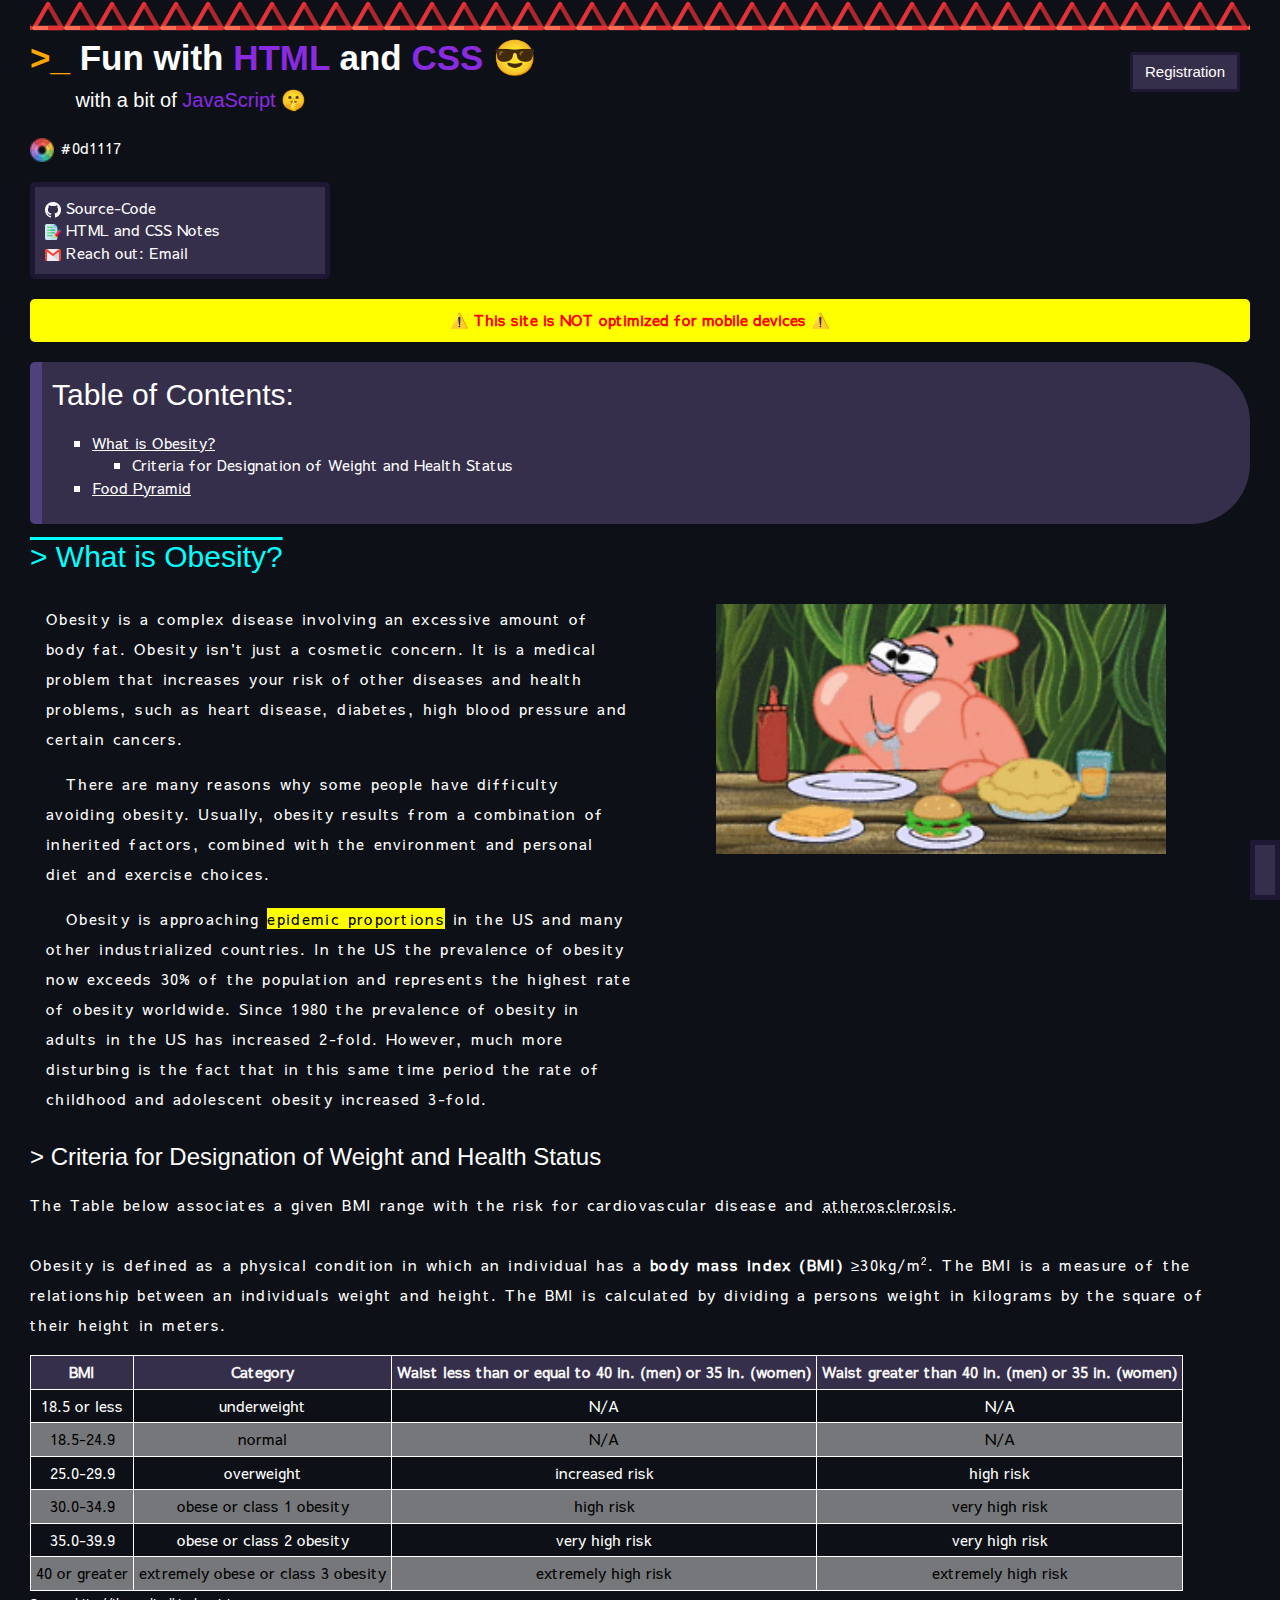
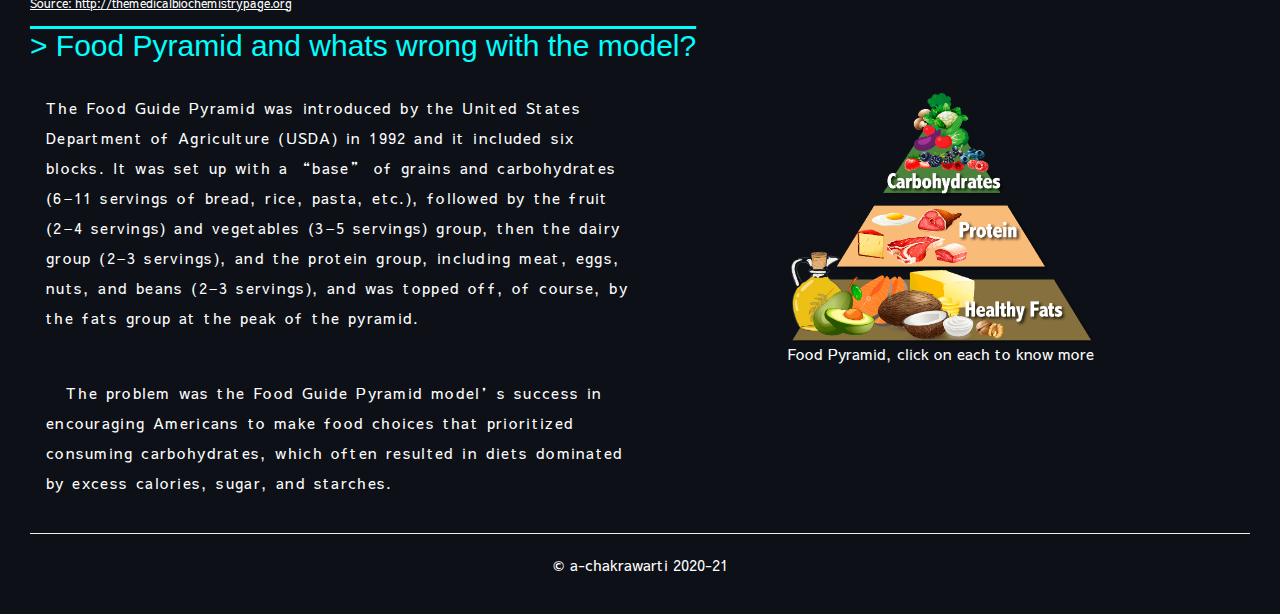
==== index.html @ 02c047dd "Implemented position property" ====
<!DOCTYPE html>
<html lang="en">

<head>
    <meta charset="UTF-8">
    <meta name="viewport" content="width=device-width, initial-scale=1.0">
    <title>Fun with HTML and CSS</title>
    <link rel="stylesheet" href="https://www.w3schools.com/w3css/4/w3.css">
    <link rel="stylesheet" href="./style.css">
    <link rel="icon" href="./assets/track.png" type="image/gif" sizes="24x24">
</head>

<body>
    <!-- Top Border -->
    <div class="top"></div>
    <header>
        <span class="blink">>_ </span><span class="blink default">Fun with <span id="mark">HTML <span
                    class="default">and</span> CSS &#128526;</span></span>
                    <button onclick="window.location.href='./form-validation/form-validation.html'"
                    id="register">Registration</button>
                    <br>
        <span style="font-size: 20px;">&emsp;&emsp; with a bit of <span id="mark">JavaScript</span> 🤫</span>
    </header>

    <!-- Background color changer and registration -->
    <div>
        <label for="bgcolor"><img src="./assets/color-circle.png" width="24px" height="24px"></label>
        <!-- <label for="bgcolor"><span id="color-wheel-img"></span></label> -->
        <input type="color" id="bgcolor"><span id="color-value">#0d1117</span>
    </div>

    <!-- Navigation Links -->
    <nav>
        <a href="https://github.com/a-chakrawarti/Webpage-Crownstack" target="_blank"><img
                src="./assets/GitHub-Mark-Light-32px.png" style="width: 16px; height: 16px;"> Source-Code </a><br>
        <a href="https://github.com/a-chakrawarti/Webpage-Crownstack/tree/master/handbook" target="_parent"><img
                src="./assets/notes.png" style="width: 16px; height: 16px;"> HTML and CSS Notes</a><br>
        <a href="mailto:anupam.chakraborty@crownstack.com"><img src="./assets/gmail.png"> Reach out: Email</a>
    </nav>

    <div id="alert">⚠️ This site is NOT optimized for mobile devices ⚠️</div>

    <div class="table-contents">
        <h2>Table of Contents:</h2>
        <ul>
            <li><a href="#obesity">What is Obesity?</a>
                <ul>
                    <li>Criteria for Designation of Weight and Health Status</li>
                </ul>
            </li>
            <li><a href="#foodpyramid">Food Pyramid</a></li>
        </ul>
    </div>

    <h2 class="title" id="obesity">> What is Obesity?</h2>
    <div class="w3-row-padding">
        <div class="w3-half">
            <p>
                Obesity is a complex disease involving an excessive amount of body fat. Obesity isn't just a cosmetic
                concern. It is a medical problem that increases your risk of other diseases and health problems, such as
                heart disease, diabetes, high blood pressure and certain cancers.
            </p>

            <p class="indent-para"> There are many reasons why some people have difficulty avoiding obesity. Usually,
                obesity results
                from a combination of inherited factors, combined with the environment and personal diet and exercise
                choices.
            </p>

            <p class="indent-para">
                Obesity is approaching <mark>epidemic proportions</mark> in the US and many other industrialized
                countries. In the US the
                prevalence of obesity now exceeds 30% of the population and represents the highest rate of obesity
                worldwide. Since 1980 the prevalence of obesity in adults in the US has increased 2-fold. However,
                much
                more
                disturbing is the fact that in this same time period the rate of childhood and adolescent obesity
                increased
                3-fold.
            </p>
        </div>

        <div class="w3-half">
            <figure>
                <img src="./assets/eating.gif" class="center" width="450" height="250" alt="Obesity">
            </figure>
        </div>
    </div>
    <div>
        <h3>> Criteria for Designation of Weight and Health Status</h3>
        <p>The Table below associates a given BMI range with the risk for cardiovascular disease and <abbr
                title="buildup of fats, cholesterol etc in and on your artery walls which can restrict blood flow">atherosclerosis</abbr>.

            <br><br>Obesity is defined as a physical condition in which an individual has a <b>body mass index (BMI)</b>
            ≥30kg/m<sup>2</sup>. The BMI
            is a measure of the relationship between an individuals weight and height. The BMI is calculated by dividing
            a
            persons weight in kilograms by the square of their height in meters.
        </p>
        <table id="data-table">
            <tr>
                <th>BMI</th>
                <th>Category</th>
                <th>Waist less than or equal to 40 in. (men) or 35 in. (women)</th>
                <th>Waist greater than 40 in. (men) or 35 in. (women)</th>
            </tr>
            <tr>
                <td>18.5 or less</td>
                <td>underweight</td>
                <td>N/A</td>
                <td>N/A</td>
            </tr>
            <tr>
                <td>18.5-24.9</td>
                <td>normal</td>
                <td>N/A</td>
                <td>N/A</td>
            </tr>
            <tr>
                <td>25.0-29.9</td>
                <td>overweight</td>
                <td>increased risk</td>
                <td>high risk</td>
            </tr>
            <tr>
                <td>30.0-34.9</td>
                <td>obese or class 1 obesity</td>
                <td>high risk</td>
                <td>very high risk</td>
            <tr>
                <td>35.0-39.9</td>
                <td>obese or class 2 obesity</td>
                <td>very high risk</td>
                <td>very high risk</td>
            </tr>
            <tr>
                <td>40 or greater</td>
                <td>extremely obese or class 3 obesity</td>
                <td>extremely high risk</td>
                <td>extremely high risk</td>
            </tr>
        </table>
        <small><a href="http://themedicalbiochemistrypage.org/obesity-metabolic-and-clinical-consequences/">Source:
                http://themedicalbiochemistrypage.org</a></small>
    </div>
    </div>

    <div>
        <h2 class="title" id="foodpyramid">> Food Pyramid and whats wrong with the model?</h2>
        <div class="w3-row-padding">
            <div class="w3-half">
                <p>The Food Guide Pyramid was introduced by the United States Department of Agriculture (USDA) in 1992
                    and it included six blocks. It was set up with a “base” of grains and carbohydrates (6–11 servings
                    of bread, rice, pasta, etc.), followed by the fruit (2–4 servings) and vegetables (3–5 servings)
                    group, then the dairy group (2–3 servings), and the protein group, including meat, eggs, nuts, and
                    beans (2–3 servings), and was topped off, of course, by the fats group at the peak of the pyramid.
                    <br><br>
                <p class="indent-para">The problem was the Food Guide Pyramid model’s success in encouraging Americans to
                    make food choices
                    that prioritized consuming carbohydrates, which often resulted in diets dominated by excess
                    calories, sugar, and starches.</p>
                </p>
            </div>
            <div class="w3-half">
                <figure>
                    <img class="center" src="./assets/foodpyramid.png" width="300" height="250" usemap=#foodpyramid>
                    <figcaption>Food Pyramid, click on each to know more</figcaption>
                    <map name="foodpyramid">
                        <area shape="rect" coords="0,0,300,100" href="https://medlineplus.gov/carbohydrates.html"
                            target="_blank" alt="Carbs" onclick="notify('Carbohydrates')" title="Carbs">
                        <area shape="rect" coords="0,100,300,175" href="https://medlineplus.gov/dietaryproteins.html"
                            target="_blank" alt="Proteins" onclick="notify('Proteins')" title="Protein">
                        <area shape="rect" coords="0,175,300,250" href="https://medlineplus.gov/dietaryfats.html"
                            target="_blank" alt="Fats" onclick="notify('Fats')" title="Fats">
                    </map>
                </figure>
            </div>
        </div>
    </div>
    <!-- <p>This is just a canvas</p>
    <canvas id="myCanvas" width="300px" height="200px"></canvas> -->
    <hr>
    <footer>© a-chakrawarti 2020-21</footer>

</body>
<script src="./date-time.js"></script>
<script src="./scripts.js"></script>

</html>
---- style.css ----
@import url('https://fonts.googleapis.com/css2?family=Sawarabi+Gothic&display=swap');


body {
    background-color: #0d1117; 
    /* background-color: #239869;  */
    /* background-image: url('./assets/pexels-alexander-tiupa-192136.jpg'); */
    background-attachment: fixed;
    margin: 0 30px 10px 30px;
    color: white;
    font-family: 'Sawarabi Gothic', sans-serif;
}

/* The >* part which is key: apply blur to the children individually
rather than to the parent, that way children can individually un-blur. */

/* body>*:hover {
    outline: 2px dotted red;
    outline-offset: 3px;
}

body>*>*:hover {
    outline: 1px orange solid;
} */

.top {
    background-image: url('./assets/border-top.png');
    background-repeat: repeat-x;
    background-attachment: fixed;
    width: 100%;
    height: 32px;
}

#alert {
    max-width: 100%;
    margin: 20px 0 20px 0;
    min-height: 40px;
    padding: 10px;
    background-color: yellow;
    color: red;
    font-weight: bold;
    text-align: center;
    border-radius: 5px;
}

header {
    color:white;
    margin-bottom: 20px;
    font-family: 'Trebuchet MS', 'Lucida Sans Unicode', 'Lucida Grande', 'Lucida Sans', Arial, sans-serif;
    position: sticky;
    background-color: inherit;
    top: 0px;
}

#clock {
    position:fixed;
    bottom: 0;
    right: 0;
    color: whitesmoke;
    font-size: 14px;
    text-align: right;
    vertical-align: bottom;
    max-width: 250px;
    min-height: 60px;
    padding: 10px;
    background-color: #362f4b;
    border: 5px solid #1f1835;
}

#clock:hover {
    color: cyan;
}

#mark {
    color: blueviolet;
}

.blink {
    font-size: 35px;
    font-weight: 900;
    color:orange;
}

table, th, td {
    border: 1px white solid;
    border-collapse: collapse;
    text-align: center;
    padding: 5px;
}

.table-contents {
    /* border: 1px solid white; */
    border-radius: 5px 60px 60px 5px;
    border-left-style: solid;
    border-width: 12px;
    border-color: #50407d;
    width: auto;
    height: auto;
    padding: 10px;
    background-color: #362f4b;
}

.table-contents h2 {
    margin-top: 0;
}

a {
    color: white;
}

a:hover {
    color: cyan;
}

.title {
    color:cyan;
    text-decoration: overline;
}

#data-table th {
    background-color: #362f4b;
    color: whitesmoke;
}

#data-table tr:nth-child(odd) {
    background-color: #f6f6f672;
    color: black;
}

#data-table tr:hover {
    background-color: rgba(192, 59, 59, 0.434);
}

/* #data-table tbody tr:first-child td:last-child {
    background-color: #f6f6f672;
    color: black;
} */

ul {
    list-style-type:square;
}

nav {
    width: 300px;
    height: auto;
    margin: 20px 0 10px;
    padding: 10px 0 10px;
    background-color: #362f4b;
    border-radius: 5px;
    border: 5px solid #1f1835;
}

nav > a {
    margin-left: 10px;
    text-decoration: none;
}

nav a:hover {
    color:cyan;
    background-color: rgba(41, 39, 39, 0.579);
}

footer {
    margin: 10px 0 10px 0;
    width: 100%;
    height: 50px;
    text-align: center;
    vertical-align: bottom;
}

footer:hover {
    color: cyan;
}

figcaption {
    text-align: center;
}

img.center { /* img element and center class */
    display: block;
    margin-left: auto;
    margin-right: auto;
    cursor: wait;
}

#bgcolor {
    padding: 0;
    width: 0;
    height: 24px;
    visibility: hidden;
}

#color-value {
    font-size: 15px;
}

.default {
    color: white;
}

#register {
    position: absolute;
    top: 20px;
    right: 10px;
    /* float: right;  */
    width: 110px; 
    height: 40px;
    padding: 5px;
    background-color: #362f4b;
    border: none;
    color: white;
    border-radius: 2px;
    cursor: pointer;
    border: 3px solid #1f1835;
}

#register:hover {
    color:cyan;
}

.indent-para {
    text-indent: 20px;
}

 p {
     letter-spacing: 1.3px;
     word-spacing: 1.5px;
     line-height: 2;
 }
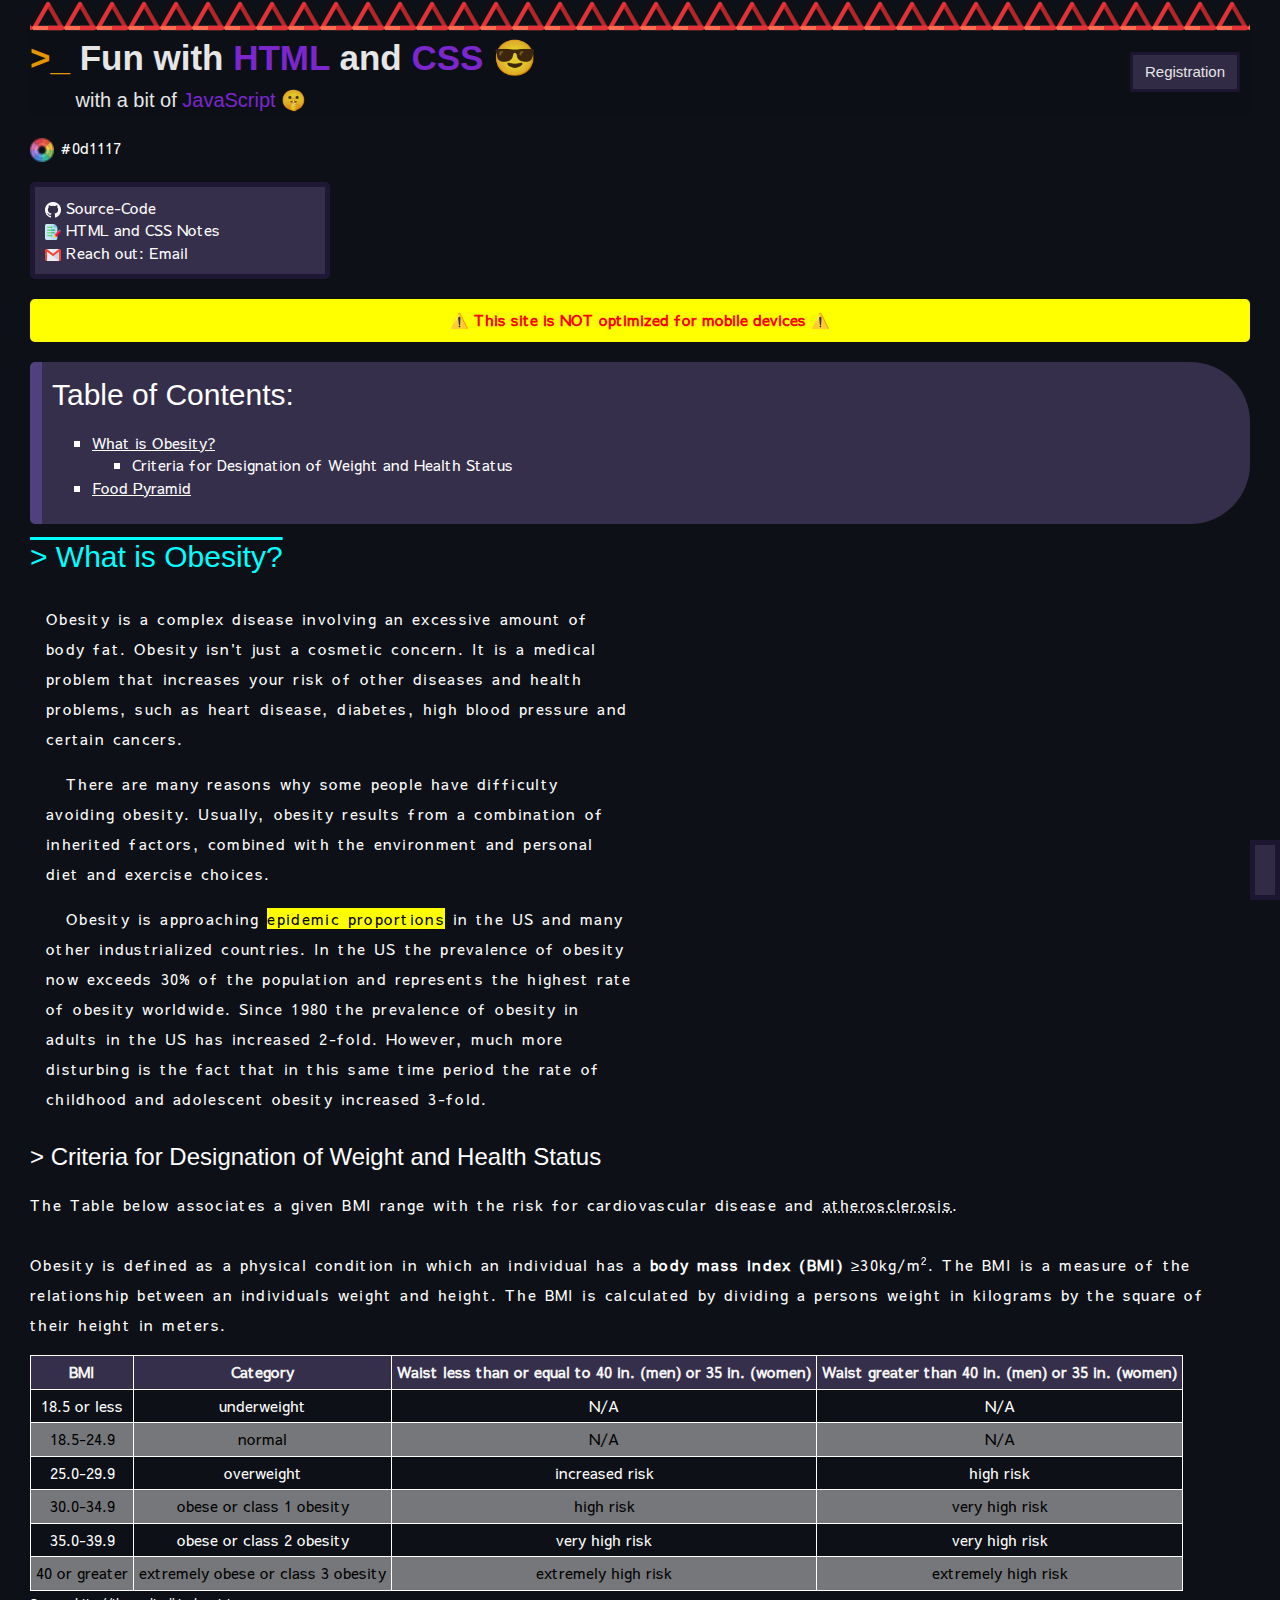
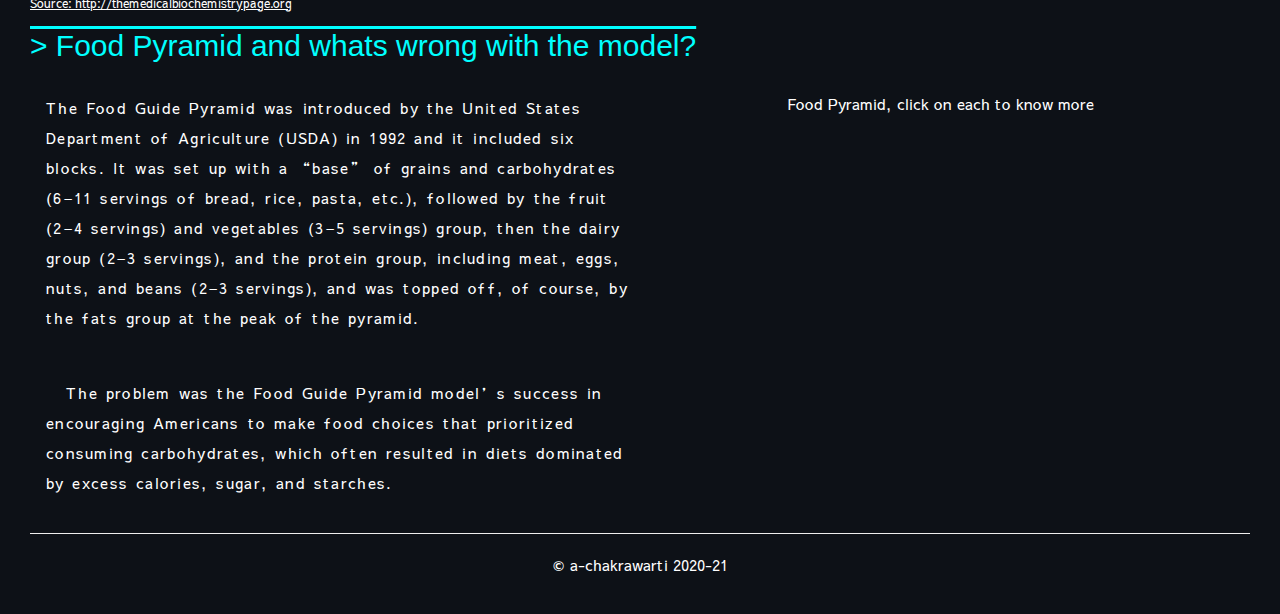
==== commit 7c92e900: "Use of pseudo-class and descendant selector" ====
--- a/index.html
+++ b/index.html
@@ -16,9 +16,9 @@
     <header>
         <span class="blink">>_ </span><span class="blink default">Fun with <span id="mark">HTML <span
                     class="default">and</span> CSS &#128526;</span></span>
-                    <button onclick="window.location.href='./form-validation/form-validation.html'"
-                    id="register">Registration</button>
-                    <br>
+
+        <button onclick="window.location.href='./form-validation/form-validation.html'" id="register">Registration</button>
+        <br>
         <span style="font-size: 20px;">&emsp;&emsp; with a bit of <span id="mark">JavaScript</span> 🤫</span>
     </header>
 
--- a/style.css
+++ b/style.css
@@ -50,6 +50,7 @@
     position: sticky;
     background-color: inherit;
     top: 0px;
+    opacity: 0.9;
 }
 
 #clock {
@@ -176,13 +177,6 @@
     text-align: center;
 }
 
-img.center { /* img element and center class */
-    display: block;
-    margin-left: auto;
-    margin-right: auto;
-    cursor: wait;
-}
-
 #bgcolor {
     padding: 0;
     width: 0;
@@ -222,8 +216,20 @@
     text-indent: 20px;
 }
 
- p {
+p {
      letter-spacing: 1.3px;
      word-spacing: 1.5px;
      line-height: 2;
- }+}
+
+img.center { /* img element and center class */
+    display: block;
+    margin-left: auto;
+    margin-right: auto;
+    cursor: wait;
+    display: none;
+}
+
+.w3-row-padding:hover img {
+    display: block;
+}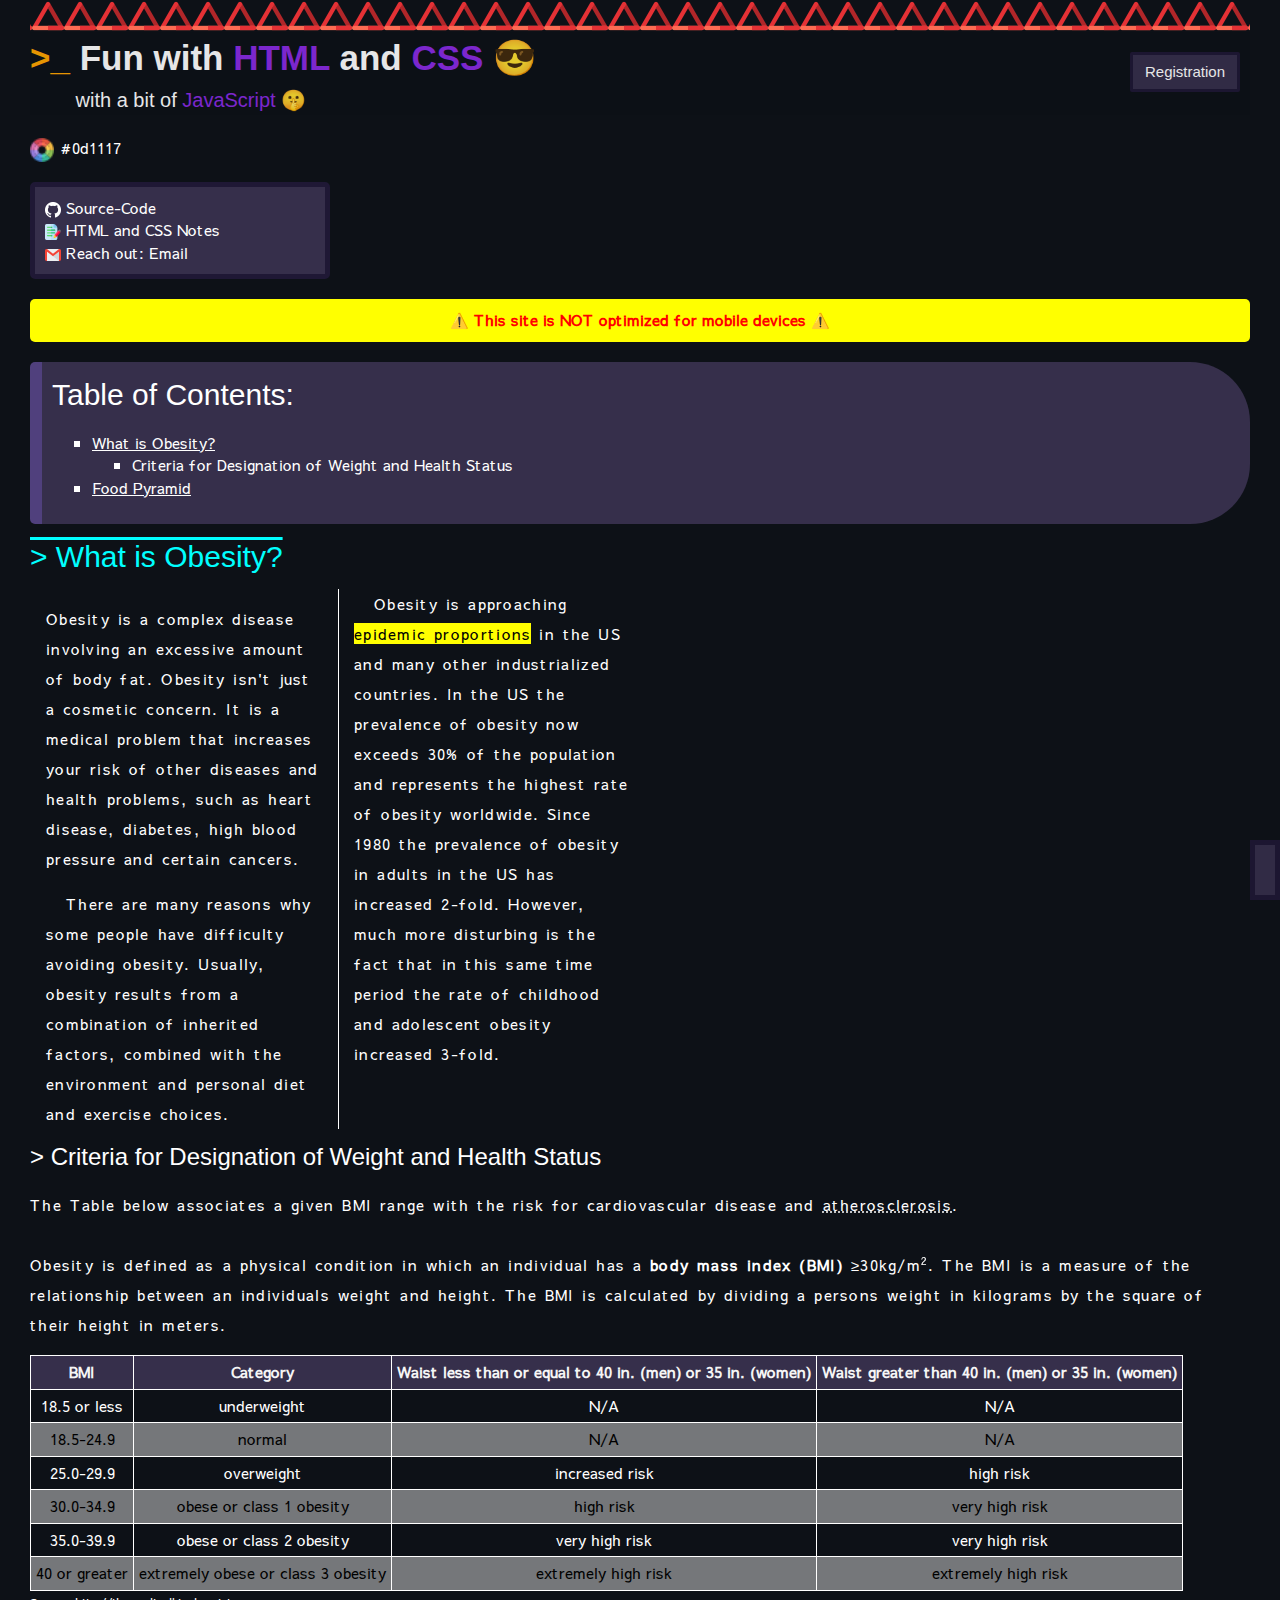
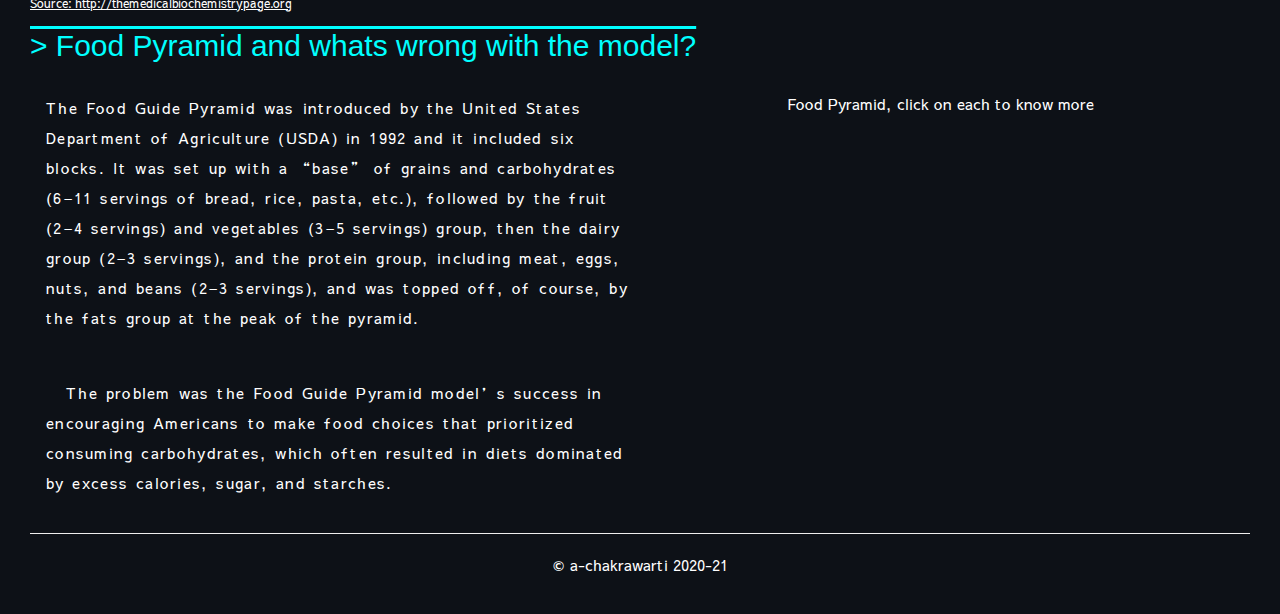
==== commit 4f1eb033: "Implemented multi column" ====
--- a/index.html
+++ b/index.html
@@ -54,7 +54,7 @@
 
     <h2 class="title" id="obesity">> What is Obesity?</h2>
     <div class="w3-row-padding">
-        <div class="w3-half">
+        <div class="w3-half two-column">
             <p>
                 Obesity is a complex disease involving an excessive amount of body fat. Obesity isn't just a cosmetic
                 concern. It is a medical problem that increases your risk of other diseases and health problems, such as
--- a/style.css
+++ b/style.css
@@ -9,6 +9,11 @@
     margin: 0 30px 10px 30px;
     color: white;
     font-family: 'Sawarabi Gothic', sans-serif;
+}
+
+::selection {
+    color: red;
+    background-color: white;
 }
 
 /* The >* part which is key: apply blur to the children individually
@@ -66,10 +71,12 @@
     padding: 10px;
     background-color: #362f4b;
     border: 5px solid #1f1835;
+    transition: transform 1s;
 }
 
 #clock:hover {
     color: cyan;
+    transform: scale(1.1, 1.2);
 }
 
 #mark {
@@ -206,10 +213,14 @@
     border-radius: 2px;
     cursor: pointer;
     border: 3px solid #1f1835;
+    transition: transform 2s;
+    
 }
 
 #register:hover {
     color:cyan;
+    box-shadow: 0 3px 15px 2px rgba(0,255,255, 0.7);
+    transform: scale(1.2, 1.2);
 }
 
 .indent-para {
@@ -232,4 +243,11 @@
 
 .w3-row-padding:hover img {
     display: block;
+}
+
+.two-column {
+    column-count: 2;
+    column-gap: 30px;
+    column-rule-style: solid;
+    column-rule-width: 1px;
 }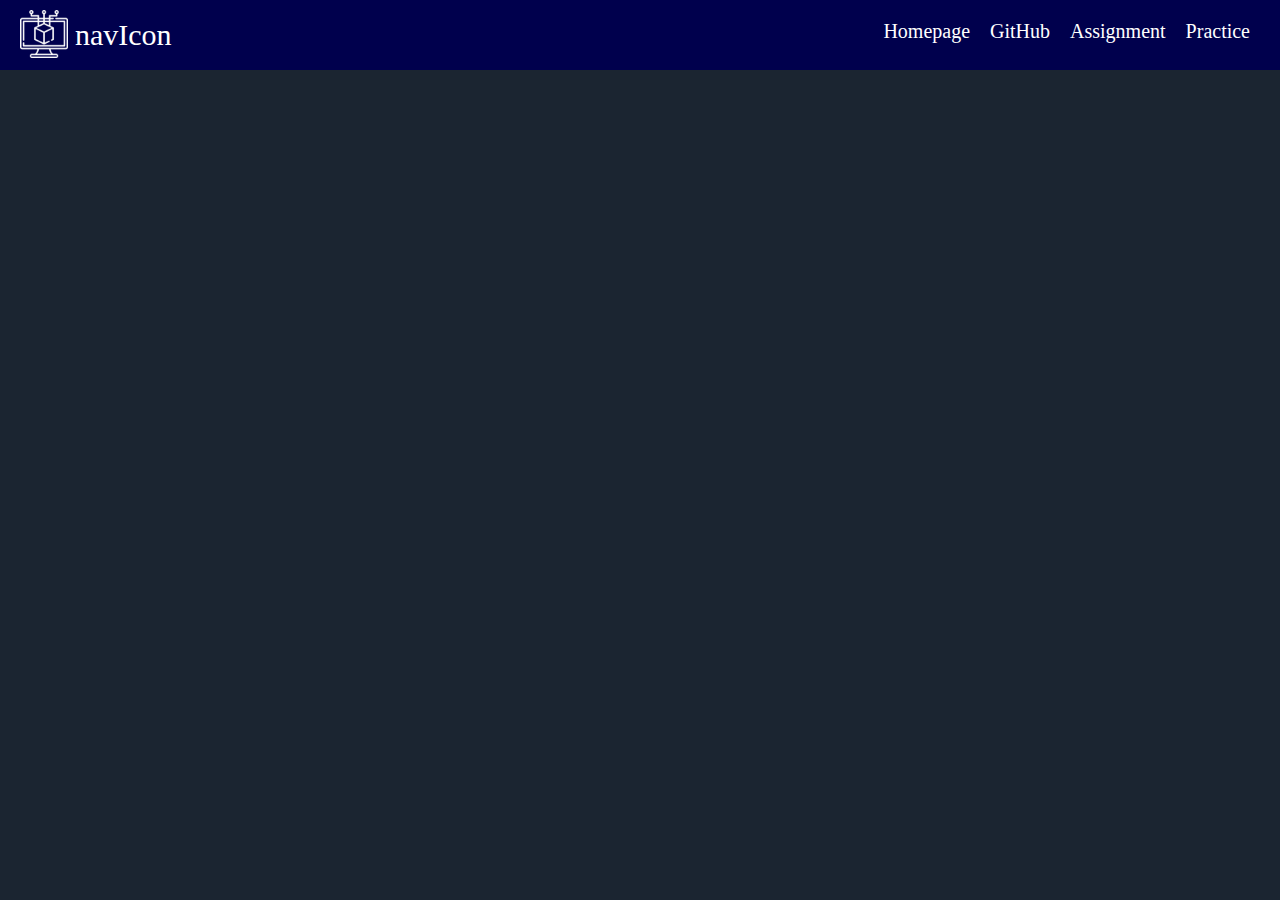
==== commit ab8e2abf: "Started assignment: todo" ====
--- a/index.html
+++ b/index.html
@@ -1,189 +1,23 @@
 <!DOCTYPE html>
 <html lang="en">
-
 <head>
     <meta charset="UTF-8">
     <meta name="viewport" content="width=device-width, initial-scale=1.0">
-    <title>Fun with HTML and CSS</title>
-    <link rel="stylesheet" href="https://www.w3schools.com/w3css/4/w3.css">
-    <link rel="stylesheet" href="./style.css">
-    <link rel="icon" href="./assets/track.png" type="image/gif" sizes="24x24">
+    <title>Homepage</title>
+    <link rel="stylesheet" href="./index-styles.css"/>
 </head>
-
 <body>
-    <!-- Top Border -->
-    <div class="top"></div>
-    <header>
-        <span class="blink">>_ </span><span class="blink default">Fun with <span id="mark">HTML <span
-                    class="default">and</span> CSS &#128526;</span></span>
-
-        <button onclick="window.location.href='./form-validation/form-validation.html'" id="register">Registration</button>
-        <br>
-        <span style="font-size: 20px;">&emsp;&emsp; with a bit of <span id="mark">JavaScript</span> 🤫</span>
-    </header>
-
-    <!-- Background color changer and registration -->
-    <div>
-        <label for="bgcolor"><img src="./assets/color-circle.png" width="24px" height="24px"></label>
-        <!-- <label for="bgcolor"><span id="color-wheel-img"></span></label> -->
-        <input type="color" id="bgcolor"><span id="color-value">#0d1117</span>
-    </div>
-
-    <!-- Navigation Links -->
-    <nav>
-        <a href="https://github.com/a-chakrawarti/Webpage-Crownstack" target="_blank"><img
-                src="./assets/GitHub-Mark-Light-32px.png" style="width: 16px; height: 16px;"> Source-Code </a><br>
-        <a href="https://github.com/a-chakrawarti/Webpage-Crownstack/tree/master/handbook" target="_parent"><img
-                src="./assets/notes.png" style="width: 16px; height: 16px;"> HTML and CSS Notes</a><br>
-        <a href="mailto:anupam.chakraborty@crownstack.com"><img src="./assets/gmail.png"> Reach out: Email</a>
-    </nav>
-
-    <div id="alert">⚠️ This site is NOT optimized for mobile devices ⚠️</div>
-
-    <div class="table-contents">
-        <h2>Table of Contents:</h2>
+    <div class="nav">
+        <span class="icon">
+            <span class="icon-text">navIcon</span>
+        </span>
         <ul>
-            <li><a href="#obesity">What is Obesity?</a>
-                <ul>
-                    <li>Criteria for Designation of Weight and Health Status</li>
-                </ul>
-            </li>
-            <li><a href="#foodpyramid">Food Pyramid</a></li>
+            <li><a href="#">Homepage</a></li>
+            <li><a href="https://github.com/a-chakrawarti/Webpage-Crownstack" target="_blank">GitHub</a></li>
+            <li><a href="#">Assignment</a></li>
+            <li><a href="./practice-work/index.html">Practice</a></li>
         </ul>
     </div>
-
-    <h2 class="title" id="obesity">> What is Obesity?</h2>
-    <div class="w3-row-padding">
-        <div class="w3-half two-column">
-            <p>
-                Obesity is a complex disease involving an excessive amount of body fat. Obesity isn't just a cosmetic
-                concern. It is a medical problem that increases your risk of other diseases and health problems, such as
-                heart disease, diabetes, high blood pressure and certain cancers.
-            </p>
-
-            <p class="indent-para"> There are many reasons why some people have difficulty avoiding obesity. Usually,
-                obesity results
-                from a combination of inherited factors, combined with the environment and personal diet and exercise
-                choices.
-            </p>
-
-            <p class="indent-para">
-                Obesity is approaching <mark>epidemic proportions</mark> in the US and many other industrialized
-                countries. In the US the
-                prevalence of obesity now exceeds 30% of the population and represents the highest rate of obesity
-                worldwide. Since 1980 the prevalence of obesity in adults in the US has increased 2-fold. However,
-                much
-                more
-                disturbing is the fact that in this same time period the rate of childhood and adolescent obesity
-                increased
-                3-fold.
-            </p>
-        </div>
-
-        <div class="w3-half">
-            <figure>
-                <img src="./assets/eating.gif" class="center" width="450" height="250" alt="Obesity">
-            </figure>
-        </div>
-    </div>
-    <div>
-        <h3>> Criteria for Designation of Weight and Health Status</h3>
-        <p>The Table below associates a given BMI range with the risk for cardiovascular disease and <abbr
-                title="buildup of fats, cholesterol etc in and on your artery walls which can restrict blood flow">atherosclerosis</abbr>.
-
-            <br><br>Obesity is defined as a physical condition in which an individual has a <b>body mass index (BMI)</b>
-            ≥30kg/m<sup>2</sup>. The BMI
-            is a measure of the relationship between an individuals weight and height. The BMI is calculated by dividing
-            a
-            persons weight in kilograms by the square of their height in meters.
-        </p>
-        <table id="data-table">
-            <tr>
-                <th>BMI</th>
-                <th>Category</th>
-                <th>Waist less than or equal to 40 in. (men) or 35 in. (women)</th>
-                <th>Waist greater than 40 in. (men) or 35 in. (women)</th>
-            </tr>
-            <tr>
-                <td>18.5 or less</td>
-                <td>underweight</td>
-                <td>N/A</td>
-                <td>N/A</td>
-            </tr>
-            <tr>
-                <td>18.5-24.9</td>
-                <td>normal</td>
-                <td>N/A</td>
-                <td>N/A</td>
-            </tr>
-            <tr>
-                <td>25.0-29.9</td>
-                <td>overweight</td>
-                <td>increased risk</td>
-                <td>high risk</td>
-            </tr>
-            <tr>
-                <td>30.0-34.9</td>
-                <td>obese or class 1 obesity</td>
-                <td>high risk</td>
-                <td>very high risk</td>
-            <tr>
-                <td>35.0-39.9</td>
-                <td>obese or class 2 obesity</td>
-                <td>very high risk</td>
-                <td>very high risk</td>
-            </tr>
-            <tr>
-                <td>40 or greater</td>
-                <td>extremely obese or class 3 obesity</td>
-                <td>extremely high risk</td>
-                <td>extremely high risk</td>
-            </tr>
-        </table>
-        <small><a href="http://themedicalbiochemistrypage.org/obesity-metabolic-and-clinical-consequences/">Source:
-                http://themedicalbiochemistrypage.org</a></small>
-    </div>
-    </div>
-
-    <div>
-        <h2 class="title" id="foodpyramid">> Food Pyramid and whats wrong with the model?</h2>
-        <div class="w3-row-padding">
-            <div class="w3-half">
-                <p>The Food Guide Pyramid was introduced by the United States Department of Agriculture (USDA) in 1992
-                    and it included six blocks. It was set up with a “base” of grains and carbohydrates (6–11 servings
-                    of bread, rice, pasta, etc.), followed by the fruit (2–4 servings) and vegetables (3–5 servings)
-                    group, then the dairy group (2–3 servings), and the protein group, including meat, eggs, nuts, and
-                    beans (2–3 servings), and was topped off, of course, by the fats group at the peak of the pyramid.
-                    <br><br>
-                <p class="indent-para">The problem was the Food Guide Pyramid model’s success in encouraging Americans to
-                    make food choices
-                    that prioritized consuming carbohydrates, which often resulted in diets dominated by excess
-                    calories, sugar, and starches.</p>
-                </p>
-            </div>
-            <div class="w3-half">
-                <figure>
-                    <img class="center" src="./assets/foodpyramid.png" width="300" height="250" usemap=#foodpyramid>
-                    <figcaption>Food Pyramid, click on each to know more</figcaption>
-                    <map name="foodpyramid">
-                        <area shape="rect" coords="0,0,300,100" href="https://medlineplus.gov/carbohydrates.html"
-                            target="_blank" alt="Carbs" onclick="notify('Carbohydrates')" title="Carbs">
-                        <area shape="rect" coords="0,100,300,175" href="https://medlineplus.gov/dietaryproteins.html"
-                            target="_blank" alt="Proteins" onclick="notify('Proteins')" title="Protein">
-                        <area shape="rect" coords="0,175,300,250" href="https://medlineplus.gov/dietaryfats.html"
-                            target="_blank" alt="Fats" onclick="notify('Fats')" title="Fats">
-                    </map>
-                </figure>
-            </div>
-        </div>
-    </div>
-    <!-- <p>This is just a canvas</p>
-    <canvas id="myCanvas" width="300px" height="200px"></canvas> -->
-    <hr>
-    <footer>© a-chakrawarti 2020-21</footer>
-
 </body>
-<script src="./date-time.js"></script>
-<script src="./scripts.js"></script>
-
+<script src="index-script.js"></script>
 </html>--- a/index-styles.css
+++ b/index-styles.css
@@ -0,0 +1,59 @@
+body {
+    margin: 0;
+    background-color: #1b2531;
+}
+
+.nav {
+    margin: 0;
+    padding: 0;
+    width: 40x;
+    height: 70px;
+    position: sticky;
+    top: 0;
+    left: 0;
+    background-color: rgb(0, 0, 77);
+
+}
+.nav ul {
+    margin: 0;
+    padding: 0;
+    position: absolute;
+    bottom: 25%;
+    list-style: none;
+    right: 20px;
+    display: inline;
+}
+
+.nav ul > li {
+    padding: 10px;
+    float: left;
+}
+
+.nav li > a {
+    color: white;
+    font-size: 20px;
+    text-decoration: none;
+}
+
+.nav li > a:hover {
+    color: cyan;
+}
+
+.icon {
+    position: absolute;
+    top: 10px;
+    left: 20px;
+    display: inline-block;
+    width: 48px;
+    height: 48px;
+    background-image: url(./assets/icon.png);
+    background-size: contain;
+}
+
+.icon-text {
+    color: white;
+    font-size: 30px;
+    position: absolute;
+    top: 8px;
+    left: 55px;
+}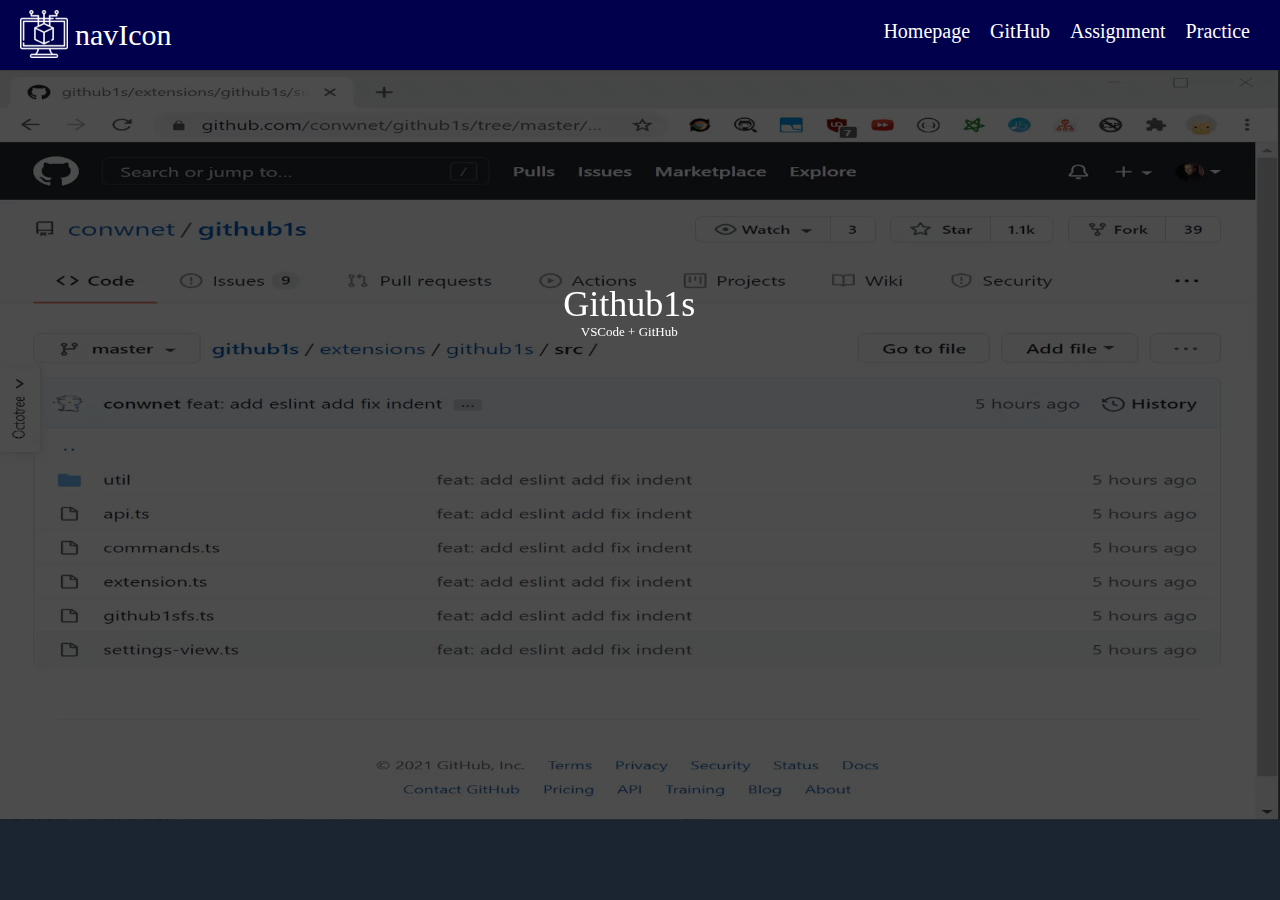
==== commit 9779dec7: "Added video on homepage" ====
--- a/index.html
+++ b/index.html
@@ -14,9 +14,14 @@
         <ul>
             <li><a href="#">Homepage</a></li>
             <li><a href="https://github.com/a-chakrawarti/Webpage-Crownstack" target="_blank">GitHub</a></li>
-            <li><a href="#">Assignment</a></li>
+            <li><a href="./assignments/one-todo/todo.html">Assignment</a></li>
             <li><a href="./practice-work/index.html">Practice</a></li>
         </ul>
+    </div>
+    <div class="hero-video">
+        <div class="hero-cover"></div>
+        <p class="hero-text">Github1s<br><span>VSCode + GitHub</span></p>
+        <video src="./assets/Github1s.mp4" autoplay loop></video>
     </div>
 </body>
 <script src="index-script.js"></script>
--- a/index-styles.css
+++ b/index-styles.css
@@ -56,4 +56,42 @@
     position: absolute;
     top: 8px;
     left: 55px;
+}
+
+.hero-video {
+    position: relative;
+    height: 750px;
+}
+
+.hero-cover {
+    position: absolute;
+    top: 0;
+    left: 0;
+    width: 100%;
+    height: 100%;
+    background-color: rgba(0, 0, 0, 0.7);
+    z-index: 1;
+
+}
+
+
+.hero-video video {
+    min-width: 100%;
+    height: inherit;
+    object-fit: fill;
+}
+
+.hero-text {
+    position: absolute;
+    top: 25%;
+    left: 44%;
+    color: white;
+    font-size: 36px;
+    z-index: 2;
+    text-align: center;
+    line-height: 20px;
+}
+
+.hero-text span {
+    font-size: small;
 }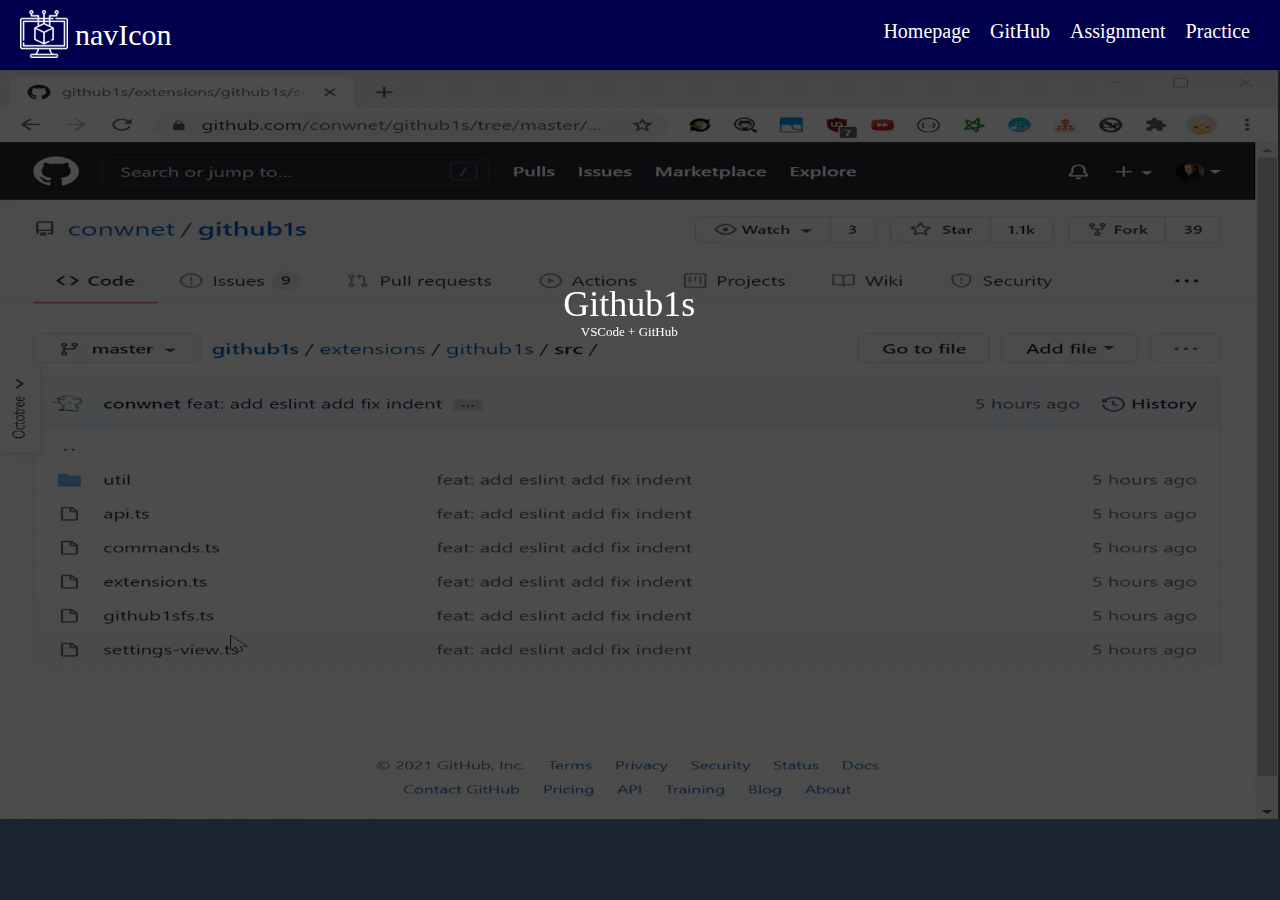
==== commit f448b3e6: "Fix: video needs to be muted to autoplay on chrome" ====
--- a/index.html
+++ b/index.html
@@ -21,7 +21,7 @@
     <div class="hero-video">
         <div class="hero-cover"></div>
         <p class="hero-text">Github1s<br><span>VSCode + GitHub</span></p>
-        <video src="./assets/Github1s.mp4" autoplay loop></video>
+        <video src="./assets/Github1s.mp4" muted autoplay loop></video>
     </div>
 </body>
 <script src="index-script.js"></script>
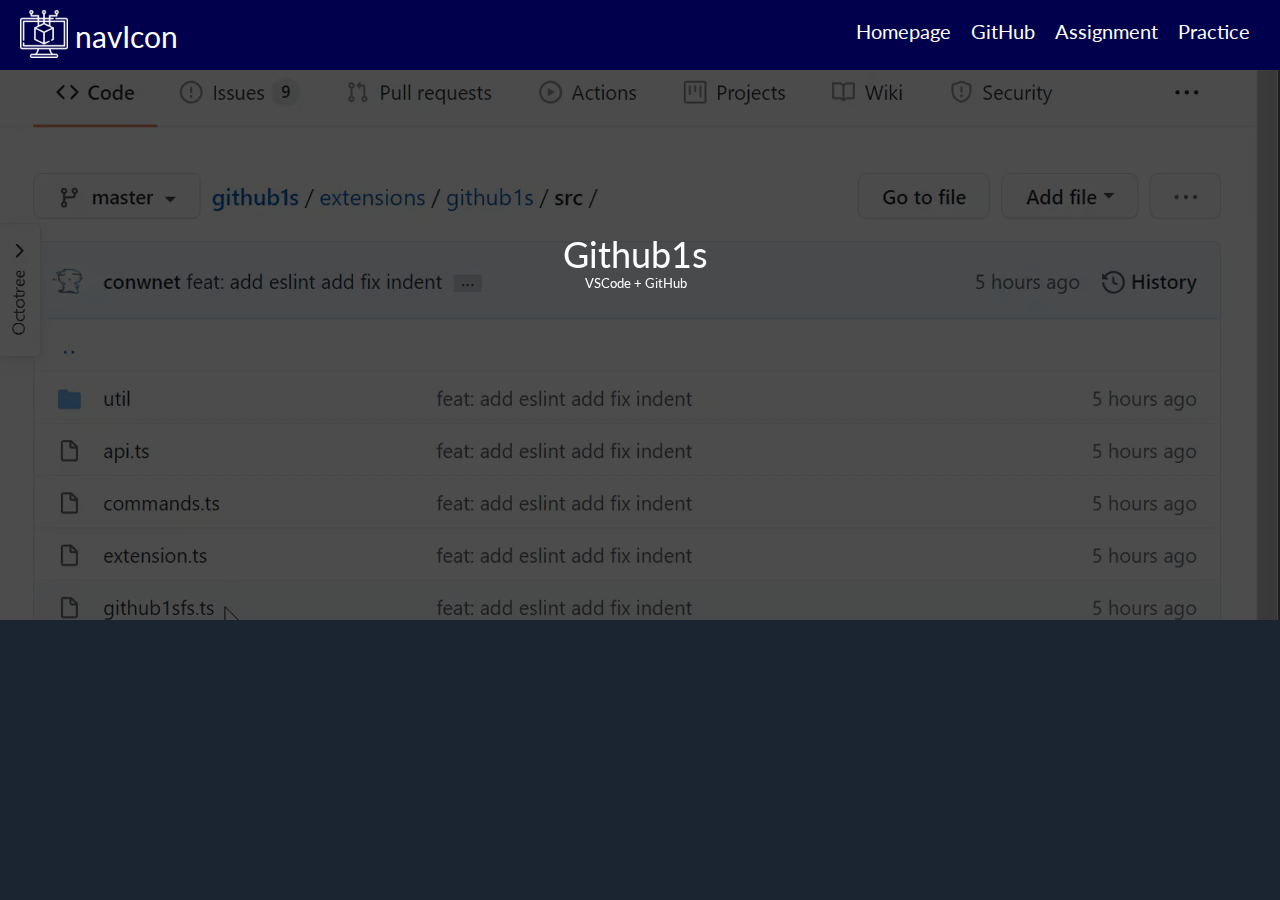
==== commit a08fb7c4: "Updated font" ====
--- a/index.html
+++ b/index.html
@@ -20,7 +20,7 @@
     </div>
     <div class="hero-video">
         <div class="hero-cover"></div>
-        <p class="hero-text">Github1s<br><span>VSCode + GitHub</span></p>
+        <p class="hero-text"><a href="https://github.com/conwnet/github1s">Github1s<br><span>VSCode + GitHub</span></a></p>
         <video src="./assets/Github1s.mp4" muted autoplay loop></video>
     </div>
 </body>
--- a/index-styles.css
+++ b/index-styles.css
@@ -1,6 +1,9 @@
+@import url('https://fonts.googleapis.com/css2?family=Lato&display=swap');
+
 body {
     margin: 0;
     background-color: #1b2531;
+    font-family: 'Lato', sans-serif;
 }
 
 .nav {
@@ -60,7 +63,7 @@
 
 .hero-video {
     position: relative;
-    height: 750px;
+    height: 550px;
 }
 
 .hero-cover {
@@ -71,27 +74,39 @@
     height: 100%;
     background-color: rgba(0, 0, 0, 0.7);
     z-index: 1;
-
 }
 
 
 .hero-video video {
     min-width: 100%;
     height: inherit;
-    object-fit: fill;
+    object-fit: cover;
 }
 
 .hero-text {
     position: absolute;
     top: 25%;
     left: 44%;
-    color: white;
     font-size: 36px;
     z-index: 2;
     text-align: center;
     line-height: 20px;
+    transition: transform 0.5s;
 }
 
 .hero-text span {
     font-size: small;
-}+}
+
+.hero-text a {
+    color: white;
+    text-decoration: none;
+}
+
+.hero-text a:hover {
+    color: cyan;
+}
+
+.hero-text:hover {
+    transform: scale(1.1, 1.1);
+}
